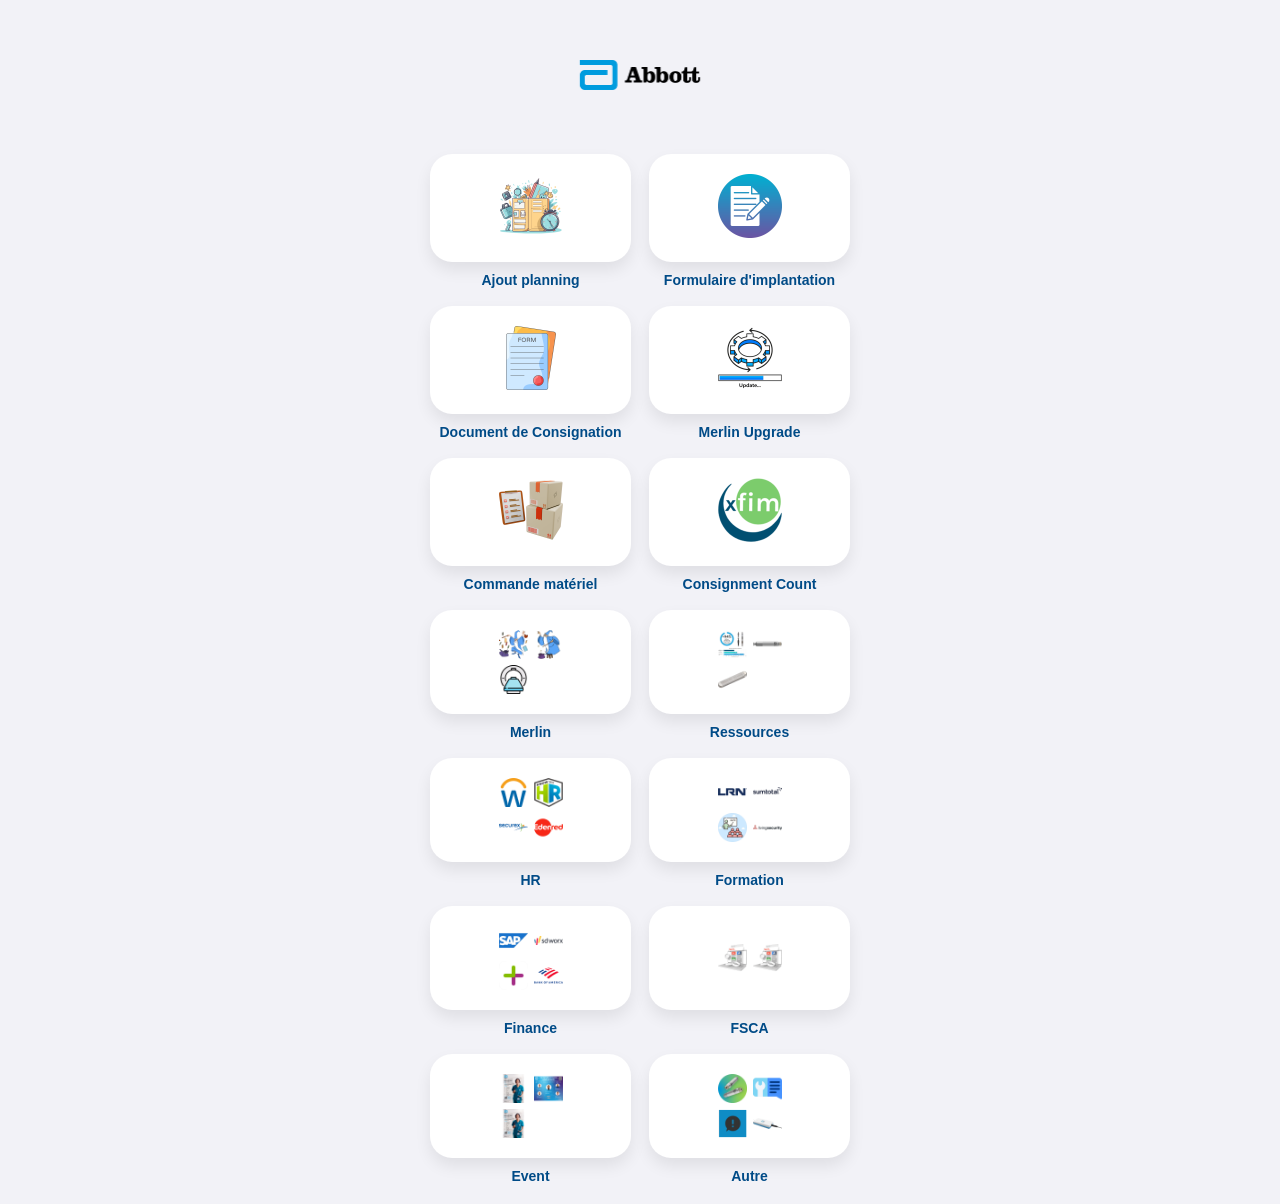
==== index.html @ 96d9dbb0 "Update index.html" ====
<!DOCTYPE html><html lang="fr">
<head>
<meta charset="UTF-8">
<meta name="viewport" content="width=device-width, initial-scale=1">
<title>Abbott Apps</title>

<style>
:root{
  --bg:#f2f2f7;
  --card:#ffffff;
  --blue:#004b87;
}

body{
  margin:0;
  padding:20px;
  font-family:-apple-system,BlinkMacSystemFont,"Segoe UI",Roboto,Arial;
  background:var(--bg);
}

/* Logo */
.logo{
  text-align:center;
  margin:10px 0 30px;
}
.logo img{
  max-width:180px;
}

/* Grid principale */
.grid{
  display:grid;
  grid-template-columns:repeat(2,1fr);
  gap:18px;
  max-width:420px;
  margin:0 auto;
}

/* Tuile app */
.tile{
  text-decoration:none;
  color:inherit;
  text-align:center;
}

.tile-icon{
  background:var(--card);
  border-radius:22px;
  padding:20px 0;
  box-shadow:0 8px 16px rgba(0,0,0,.08);
}
.tile-icon img{
  width:64px;
  height:64px;
}
.tile-label{
  margin-top:10px;
  font-size:14px;
  font-weight:600;
  color:var(--blue);
}

/* Aperçu dossier (iOS) */
.folder-preview{
  width:64px;
  height:64px;
  margin:0 auto;
  display:grid;
  grid-template-columns:repeat(2,1fr);
  gap:6px;
}
.folder-preview img{
  width:100%;
  height:100%;
  object-fit:contain;
}

/* Overlay */
.overlay{
  position:fixed;
  inset:0;
  background:rgba(0,0,0,.35);
  display:none;
  align-items:center;
  justify-content:center;
  z-index:1000;
}
.overlay.active{display:flex;}

/* Fenêtre dossier */
.panel{
  background:white;
  border-radius:30px;
  padding:24px;
  width:90%;
  max-width:420px;
}
.panel-header{
  display:flex;
  justify-content:space-between;
  font-weight:700;
  color:var(--blue);
  margin-bottom:18px;
}
.panel-grid{
  display:grid;
  grid-template-columns:repeat(2,1fr);
  gap:16px;
}
</style>
</head>

<body>

<!-- LOGO -->
<div class="logo">
  <img src="Abbottlogo_2.png" alt="Abbott">
</div>

<!-- GRILLE PRINCIPALE -->
<div class="grid">

<!-- APPS DIRECTES -->
<a class="tile" target="_blank" rel="noopener noreferrer"
 href="https://forms.office.com/pages/responsepage.aspx?id=V40mW28qBE6w3mk4WD1evKLq21s3LwhPggyn0MDS_MdUQlJFN1VFTFpBUjFTTzNJQlpKRjhQVzQ3UC4u&route=shorturl">
  <div class="tile-icon"><img src="icon-planning.png"></div>
  <div class="tile-label">Ajout planning</div>
</a>

<a class="tile" target="_blank" rel="noopener noreferrer"
 href="https://forms.cloud.microsoft/Pages/ResponsePage.aspx?id=V40mW28qBE6w3mk4WD1evKLq21s3LwhPggyn0MDS_MdUNzc3SVM0SEdFVVZTTzYySDAyMEg4N1Y3SC4u">
  <div class="tile-icon"><img src="icon-implantform.png"></div>
  <div class="tile-label">Formulaire d'implantation</div>
</a>

<a class="tile" target="_blank" rel="noopener noreferrer"
 href="https://forms.cloud.microsoft/Pages/ResponsePage.aspx?id=V40mW28qBE6w3mk4WD1evKLq21s3LwhPggyn0MDS_MdUNVdMNFUxVVYyM0o0MjlMQ1JNTk45QkU1RC4u">
  <div class="tile-icon"><img src="icon-form.png"></div>
  <div class="tile-label">Document de Consignation</div>
</a>

<a class="tile" target="_blank" rel="noopener noreferrer"
 href="https://forms.cloud.microsoft/r/ddPZnBPVP5">
  <div class="tile-icon"><img src="icon-upgrade.png"></div>
  <div class="tile-label">Merlin Upgrade</div>
</a>

<a class="tile" target="_blank" rel="noopener noreferrer"
 href="https://forms.office.com/pages/responsepage.aspx?id=V40mW28qBE6w3mk4WD1evKLq21s3LwhPggyn0MDS_MdUQ0NQSkcwMlRJT1lVOEJTWFJCQUVLSEk0Ti4u">
  <div class="tile-icon"><img src="icon-materiel.png"></div>
  <div class="tile-label">Commande matériel</div>
</a>

<a class="tile" target="_blank" rel="noopener noreferrer"
     href="https://xiam-md.oneabbott.com/fim">
    <div class="tile-icon"><img src="icon-xiam.png"></div>
    <div class="tile-label">Consignment Count</div>
</a>

<!-- DOSSIERS -->
<div class="tile" onclick="openFolder('merlin')">
  <div class="tile-icon">
    <div class="folder-preview">
      <img src="icon-merlin.png"><img src="icon-merlinorder.png">
      <img src="icon-mri.png">
    </div>
  </div>
  <div class="tile-label">Merlin</div>
</div>

<div class="tile" onclick="openFolder('resources')">
  <div class="tile-icon">
    <div class="folder-preview">
      <img src="icon-CSP.png"><img src="icon-aveir.png">
      <img src="icon-assert.png">
    </div>
  </div>
  <div class="tile-label">Ressources</div>
</div>

<div class="tile" onclick="openFolder('hr')">
  <div class="tile-icon">
    <div class="folder-preview">
      <img src="icon-workday.png"><img src="icon-HRAdmin.png">
      <img src="icon-securex.png"><img src="icon-Edenred.png">
    </div>
  </div>
  <div class="tile-label">HR</div>
</div>

<div class="tile" onclick="openFolder('formation')">
  <div class="tile-icon">
    <div class="folder-preview">
      <img src="icon-LERN.png"><img src="icon-LMS.png">
      <img src="icon-training.png"><img src="icon-security.png">
    </div>
  </div>
  <div class="tile-label">Formation</div>
</div>

<div class="tile" onclick="openFolder('finance')">
  <div class="tile-icon">
    <div class="folder-preview">
      <img src="icon-SAP.png"><img src="icon-sdworx.png">
      <img src="icon-equateplus.png"><img src="icon-boa.png">
    </div>
  </div>
  <div class="tile-label">Finance</div>
</div>

<div class="tile" onclick="openFolder('fsca')">
  <div class="tile-icon">
    <div class="folder-preview">
      <img src="icon-devicelookup.png"><img src="icon-devicelookup.png">
    </div>
  </div>
  <div class="tile-label">FSCA</div>
</div>
<div class="tile" onclick="openFolder('event')">
  <div class="tile-icon">
    <div class="folder-preview">
      <img src="icon-abbottaccademy.png"><img src="icon-tfopbxl.png">
      <img src="icon-nurseday.png">
    </div>
  </div>
  <div class="tile-label">Event</div>
</div>
<div class="tile" onclick="openFolder('autre')">
  <div class="tile-icon">
    <div class="folder-preview">
      <img src="icon-ajm.png"><img src="icon-gsd.png">
      <img src="icon-epiq.png"><img src="icon-link.png">
    </div>
  </div>
  <div class="tile-label">Autre</div>
</div>

</div>

<!-- ================= OVERLAYS ================= -->
<script>
function openFolder(id){ document.getElementById(id).classList.add('active'); }
function closeFolder(id){ document.getElementById(id).classList.remove('active'); }
</script>

<!-- ===== MERLIN ===== -->
<div class="overlay" id="merlin" onclick="closeFolder('merlin')">
<div class="panel" onclick="event.stopPropagation()">
<div class="panel-header">Merlin <span onclick="closeFolder('merlin')">✕</span></div>
<div class="panel-grid">
  <a class="tile" target="_blank" rel="noopener noreferrer"
     href="https://forms.office.com/Pages/ResponsePage.aspx?id=V40mW28qBE6w3mk4WD1evKLq21s3LwhPggyn0MDS_MdUNVVDN1FTRVZLVUQ2OE05MjIxNVpOQlJIOS4u">
    <div class="tile-icon"><img src="icon-merlinorder.png"></div>
    <div class="tile-label">Commande Merlin</div>
  </a>
  <a class="tile" target="_blank" rel="noopener noreferrer"
     href="https://www.merlin.net/">
    <div class="tile-icon"><img src="icon-merlin.png"></div>
    <div class="tile-label">Merlin.Net</div><img src="icon-merlinlist.png"></div>
  </a>
  <a class="tile" target="_blank" rel="noopener noreferrer"
     href="https://mri.merlin.net/">
    <div class="tile-icon"><img src="icon-mri.png"></div>
    <div class="tile-label">MRI Merlin</div>
  </a>
  <a class="tile" target="_blank" rel="noopener noreferrer"
     href="https://apps.powerapps.com/play/e/default-5b268d57-2a6f-4e04-b0de-6938583d5ebc/a/cd7ff2e9-7757-49a5-accb-d3266a6656bb?tenantId=5b268d57-2a6f-4e04-b0de-6938583d5ebc&hint=edd39fe0-556e-4cfa-a5f7-b3f5476e980d&sourcetime=1781686715401">
    <div class="tile-icon"><img src="icon-merlinlist.png"></div>
    <div class="tile-label">Merlin List</div>
  </a>
</div>
</div>
</div>

<!-- ===== RESSOURCES ===== -->
<div class="overlay" id="resources" onclick="closeFolder('resources')">
<div class="panel" onclick="event.stopPropagation()">
<div class="panel-header">Ressources <span onclick="closeFolder('resources')">✕</span></div>
<div class="panel-grid">
  <a class="tile" target="_blank" rel="noopener noreferrer"
     href="https://abbott.sharepoint.com/sites/EMEA-CRM-BCCMktg/SitePages/EMEA%20LBBp%20Resources.aspx">
    <div class="tile-icon"><img src="icon-CSP.png"></div>
    <div class="tile-label">CSP Resources</div>
  </a>
  <a class="tile" target="_blank" rel="noopener noreferrer"
     href="https://abbott.sharepoint.com/sites/BE-CRM-EMEAAVEIRRC/SitePages/SCHome.aspx">
    <div class="tile-icon"><img src="icon-aveir.png"></div>
    <div class="tile-label">Aveir Resources</div>
  </a>
  <a class="tile" target="_blank" rel="noopener noreferrer"
     href="https://abbott.sharepoint.com/sites/EMEA-CRM-BCCMktg/SitePages/EMEA-ICM-Resources.aspx">
    <div class="tile-icon"><img src="icon-assert.png"></div>
    <div class="tile-label">Assert-IQ Resources</div>
  </a>
</div>
</div>
</div>

<!-- ===== HR ===== -->
<div class="overlay" id="hr" onclick="closeFolder('hr')">
<div class="panel" onclick="event.stopPropagation()">
<div class="panel-header">HR <span onclick="closeFolder('hr')">✕</span></div>
<div class="panel-grid">
  <a class="tile" target="_blank" rel="noopener noreferrer"
     href="https://wd5.myworkday.com/abbott/d/home.htmld">
    <div class="tile-icon"><img src="icon-workday.png"></div>
    <div class="tile-label">Workday</div>
  </a>
  <a class="tile" target="_blank" rel="noopener noreferrer"
     href="https://abbott.sharepoint.com/sites/abbottHR-BE">
    <div class="tile-icon"><img src="icon-HRAdmin.png"></div>
    <div class="tile-label">HR Admin</div>
  </a>
  <a class="tile" target="_blank" rel="noopener noreferrer"
     href="https://hraccent.securex.eu/hraccent/ess/hraoneabbott_prod">
    <div class="tile-icon"><img src="icon-securex.png"></div>
    <div class="tile-label">Securex</div>
  </a>
  <a class="tile" target="_blank" rel="noopener noreferrer"
     href="https://abbott.engagement.edenred.be/signin">
    <div class="tile-icon"><img src="icon-Edenred.png"></div>
    <div class="tile-label">Edenred</div>
  </a>
  <a class="tile" target="_blank" rel="noopener noreferrer"
     href="https://cloud.workhuman.com/store/#/abbott">
    <div class="tile-icon"><img src="icon-awards.png"></div>
    <div class="tile-label">Abbott Awards</div>
  </a>
</div>
</div>
</div>

<!-- ===== FORMATION ===== -->
<div class="overlay" id="formation" onclick="closeFolder('formation')">
<div class="panel" onclick="event.stopPropagation()">
<div class="panel-header">Formation <span onclick="closeFolder('formation')">✕</span></div>
<div class="panel-grid">
  <a class="tile" target="_blank" rel="noopener noreferrer"
     href="https://abbottlabs-console.lrn.com/auth/login">
    <div class="tile-icon"><img src="icon-LERN.png"></div>
    <div class="tile-label">LERN</div>
  </a>
  <a class="tile" target="_blank" rel="noopener noreferrer"
     href="https://abbottmed.sumtotal.host/rcore/c/dash/home">
    <div class="tile-icon"><img src="icon-LMS.png"></div>
    <div class="tile-label">LMS</div>
  </a>
  <a class="tile" target="_blank" rel="noopener noreferrer"
     href="https://abbott.sharepoint.com/sites/abbottHR-Training/SitePages/fr/Home.aspx">
    <div class="tile-icon"><img src="icon-training.png"></div>
    <div class="tile-label">Abbott Training</div>
  </a>
  <a class="tile" target="_blank" rel="noopener noreferrer"
     href="https://app.livingsecurity.com/login">
    <div class="tile-icon"><img src="icon-security.png"></div>
    <div class="tile-label">Living Security</div>
  </a>
</div>
</div>
</div>

<!-- ===== FINANCE ===== -->
<div class="overlay" id="finance" onclick="closeFolder('finance')">
<div class="panel" onclick="event.stopPropagation()">
<div class="panel-header">Finance <span onclick="closeFolder('finance')">✕</span></div>
<div class="panel-grid">
  <a class="tile" target="_blank" rel="noopener noreferrer"
     href="https://www.concursolutions.com/">
    <div class="tile-icon"><img src="icon-SAP.png"></div>
    <div class="tile-label">SAP Concur</div>
  </a>
  <a class="tile" target="_blank" rel="noopener noreferrer"
     href="https://auth.sdworx.com/cia/identitystore.web.loginpages/main/login?language=fr">
    <div class="tile-icon"><img src="icon-sdworx.png"></div>
    <div class="tile-label">My SD Worx</div>
  </a>
  <a class="tile" target="_blank" rel="noopener noreferrer"
     href="https://www.na.equateplus.com/EquatePlusParticipant2/start?login">
    <div class="tile-icon"><img src="icon-equateplus.png"></div>
    <div class="tile-label">EquatePlus</div>
  </a>
  <a class="tile" target="_blank" rel="noopener noreferrer"
     href="https://spacardportal.works.com/gar/login">
    <div class="tile-icon"><img src="icon-boa.png"></div>
    <div class="tile-label">Bank of America</div>
  </a>
</div>
</div>
</div>

<!-- ===== FSCA ===== -->
<div class="overlay" id="fsca" onclick="closeFolder('fsca')">
<div class="panel" onclick="event.stopPropagation()">
<div class="panel-header">FSCA <span onclick="closeFolder('fsca')">✕</span></div>
<div class="panel-grid">
  <a class="tile" target="_blank" rel="noopener noreferrer"
     href="https://www.cardiovascular.abbott/int/en/hcp/product-advisories/laser-adhesion-safety-lookup.html">
    <div class="tile-icon"><img src="icon-devicelookup.png"></div>
    <div class="tile-label">Device Lookup 2022</div>
  </a>
  <a class="tile" target="_blank" rel="noopener noreferrer"
     href="https://www.cardiovascular.abbott/int/en/hcp/product-advisories/pacemaker-safety-lookup-2025.html">
    <div class="tile-icon"><img src="icon-devicelookup.png"></div>
    <div class="tile-label">Device Lookup 2025</div>
  </a>
</div>
</div>
</div>
<!-- ===== EVENT ===== -->
<div class="overlay" id="event" onclick="closeFolder('event')">
<div class="panel" onclick="event.stopPropagation()">
<div class="panel-header">Event <span onclick="closeFolder('event')">✕</span></div>
<div class="panel-grid">

  <a class="tile" target="_blank" rel="noopener noreferrer"
     href="https://form.jotform.com/260764449340359">
    <div class="tile-icon"><img src="icon-nurseday.png"></div>
    <div class="tile-label">Abbott Nurse Day</div>
  </a>

  <a class="tile" target="_blank" rel="noopener noreferrer"
     href="https://form.jotform.com/260763648438367">
    <div class="tile-icon"><img src="icon-abbottaccademy.png"></div>
    <div class="tile-label">Abbott Accademy</div>
  </a>

  <a class="tile" target="_blank" rel="noopener noreferrer"
     href="https://form.jotform.com/261591379435365">
    <div class="tile-icon"><img src="icon-tfopbxl.png"></div>
    <div class="tile-label">BXL - The Future Of Pacing</div>
  </a>

</div>
</div>
</div>
<!-- ===== AUTRE ===== -->
<div class="overlay" id="autre" onclick="closeFolder('autre')">
<div class="panel" onclick="event.stopPropagation()">
<div class="panel-header">Autre <span onclick="closeFolder('autre')">✕</span></div>
<div class="panel-grid">
    <a class="tile" target="_blank" rel="noopener noreferrer"
     href="https://app.powerbi.com/groups/me/apps/169567ac-bf9f-4056-b380-1fc6eaa6d185/reports/d0700510-63d1-4b7d-84bb-e9ee0abad2cb">
    <div class="tile-icon"><img src="icon-ajm.png"></div>
    <div class="tile-label">Aveir Job Manager</div>
  </a>
  <a class="tile" target="_blank" rel="noopener noreferrer"
     href="https://abbottprod.service-now.com/esc">
    <div class="tile-icon"><img src="icon-gsd.png"></div>
    <div class="tile-label">GSD</div>
  </a>
  <a class="tile" target="_blank" rel="noopener noreferrer"
     href="https://abbott.etq.com/prod/reliance">
    <div class="tile-icon"><img src="icon-epiq.png"></div>
    <div class="tile-label">EPIQ</div>
  </a>
<a class="tile" target="_blank" rel="noopener noreferrer"
   href="https://apps.powerapps.com/play/e/default-5b268d57-2a6f-4e04-b0de-6938583d5ebc/a/5b147606-0c5c-4e29-8853-403c1ab99ebd?tenantId=5b268d57-2a6f-4e04-b0de-6938583d5ebc&hint=b6bda781-b617-4226-8f52-3d5e251d5c75&sourcetime=1776716773682">
  <div class="tile-icon"><img src="icon-link.png"></div>
  <div class="tile-label">Aveir Link App</div>
</a>
<a class="tile" target="_blank" rel="noopener noreferrer"
   href="https://esc.oneabbott.com/">
  <div class="tile-icon"><img src="icon-esc.png"></div>
  <div class="tile-label">Email Signature</div>
</a>
<a class="tile" target="_blank" rel="noopener noreferrer"
   href="https://my.dkv-mobility.com/dashboard/?customerNo=4301856740">
  <div class="tile-icon"><img src="icon-DKV.png"></div>
  <div class="tile-label">DKV Cockpit</div>
</a>
</div>
</div>
</div>

</body>
</html>
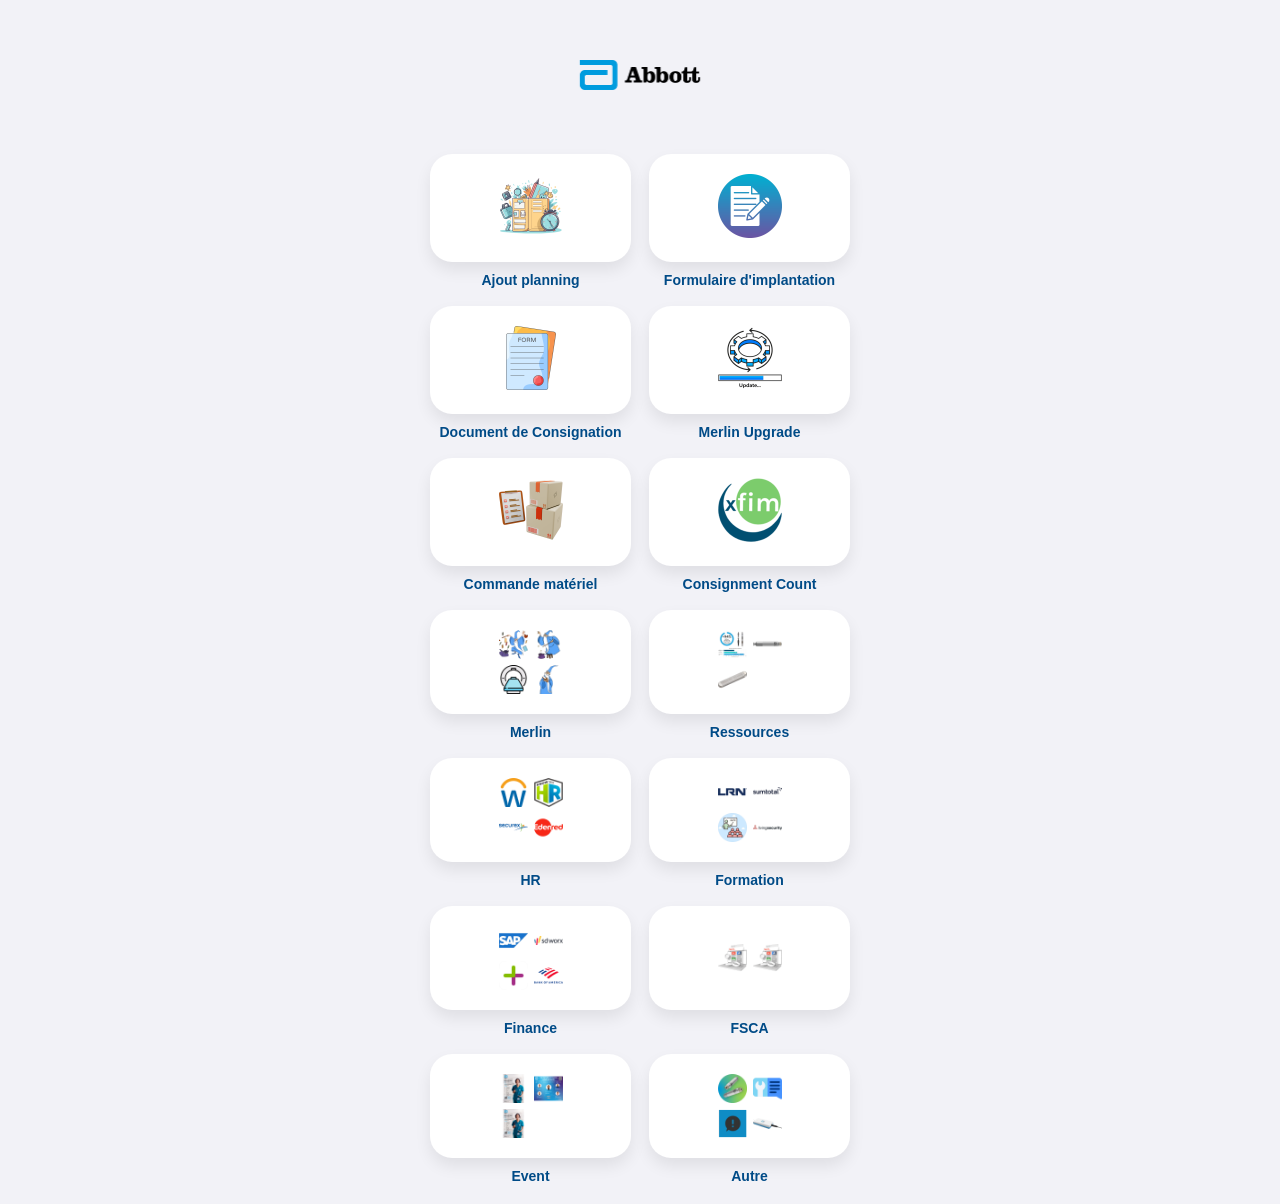
==== commit 98d4c29f: "Update index.html" ====
--- a/index.html
+++ b/index.html
@@ -163,7 +163,7 @@
   <div class="tile-icon">
     <div class="folder-preview">
       <img src="icon-merlin.png"><img src="icon-merlinorder.png">
-      <img src="icon-mri.png">
+      <img src="icon-mri.png"><img src="icon-merlinlist.png">
     </div>
   </div>
   <div class="tile-label">Merlin</div>
@@ -257,7 +257,7 @@
   <a class="tile" target="_blank" rel="noopener noreferrer"
      href="https://www.merlin.net/">
     <div class="tile-icon"><img src="icon-merlin.png"></div>
-    <div class="tile-label">Merlin.Net</div><img src="icon-merlinlist.png"></div>
+    <div class="tile-label">Merlin.Net</div>
   </a>
   <a class="tile" target="_blank" rel="noopener noreferrer"
      href="https://mri.merlin.net/">
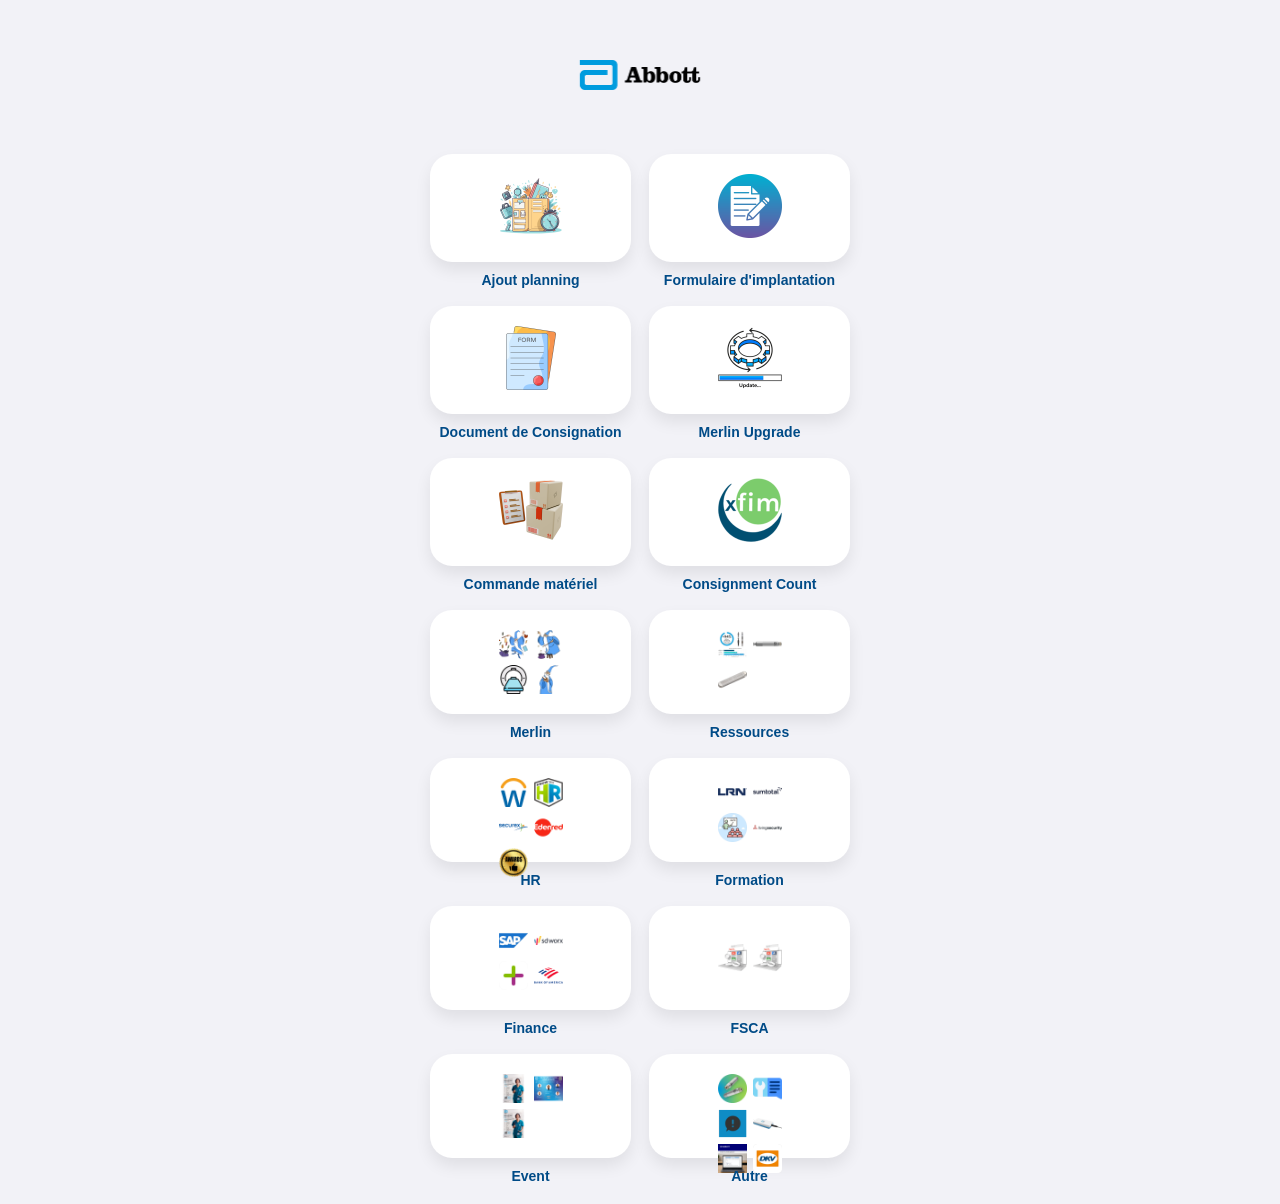
==== commit dc594fd5: "Update index.html" ====
--- a/index.html
+++ b/index.html
@@ -184,6 +184,7 @@
     <div class="folder-preview">
       <img src="icon-workday.png"><img src="icon-HRAdmin.png">
       <img src="icon-securex.png"><img src="icon-Edenred.png">
+      <img src="icon-awards.png">
     </div>
   </div>
   <div class="tile-label">HR</div>
@@ -231,6 +232,7 @@
     <div class="folder-preview">
       <img src="icon-ajm.png"><img src="icon-gsd.png">
       <img src="icon-epiq.png"><img src="icon-link.png">
+      <img src="icon-esc.png"><img src="icon-DKV.png">
     </div>
   </div>
   <div class="tile-label">Autre</div>
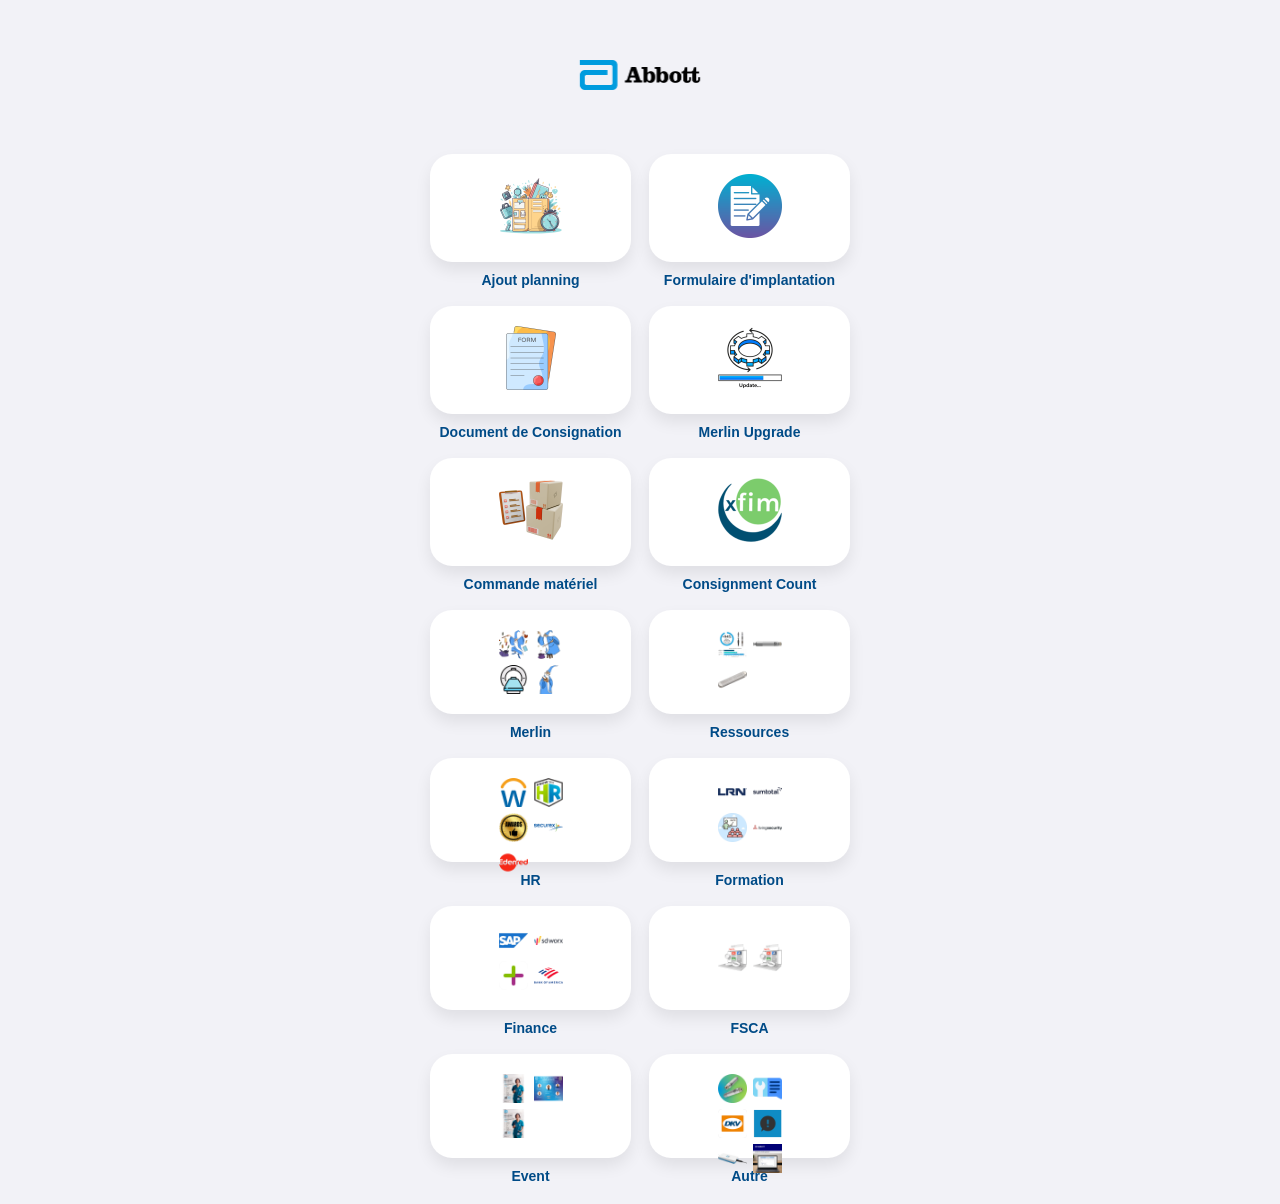
==== commit 49f09424: "Update index.html" ====
--- a/index.html
+++ b/index.html
@@ -182,9 +182,8 @@
 <div class="tile" onclick="openFolder('hr')">
   <div class="tile-icon">
     <div class="folder-preview">
-      <img src="icon-workday.png"><img src="icon-HRAdmin.png">
+      <img src="icon-workday.png"><img src="icon-HRAdmin.png"><img src="icon-awards.png">
       <img src="icon-securex.png"><img src="icon-Edenred.png">
-      <img src="icon-awards.png">
     </div>
   </div>
   <div class="tile-label">HR</div>
@@ -230,9 +229,8 @@
 <div class="tile" onclick="openFolder('autre')">
   <div class="tile-icon">
     <div class="folder-preview">
-      <img src="icon-ajm.png"><img src="icon-gsd.png">
-      <img src="icon-epiq.png"><img src="icon-link.png">
-      <img src="icon-esc.png"><img src="icon-DKV.png">
+      <img src="icon-ajm.png"><img src="icon-gsd.png"><img src="icon-DKV.png">
+      <img src="icon-epiq.png"><img src="icon-link.png"><img src="icon-esc.png">
     </div>
   </div>
   <div class="tile-label">Autre</div>
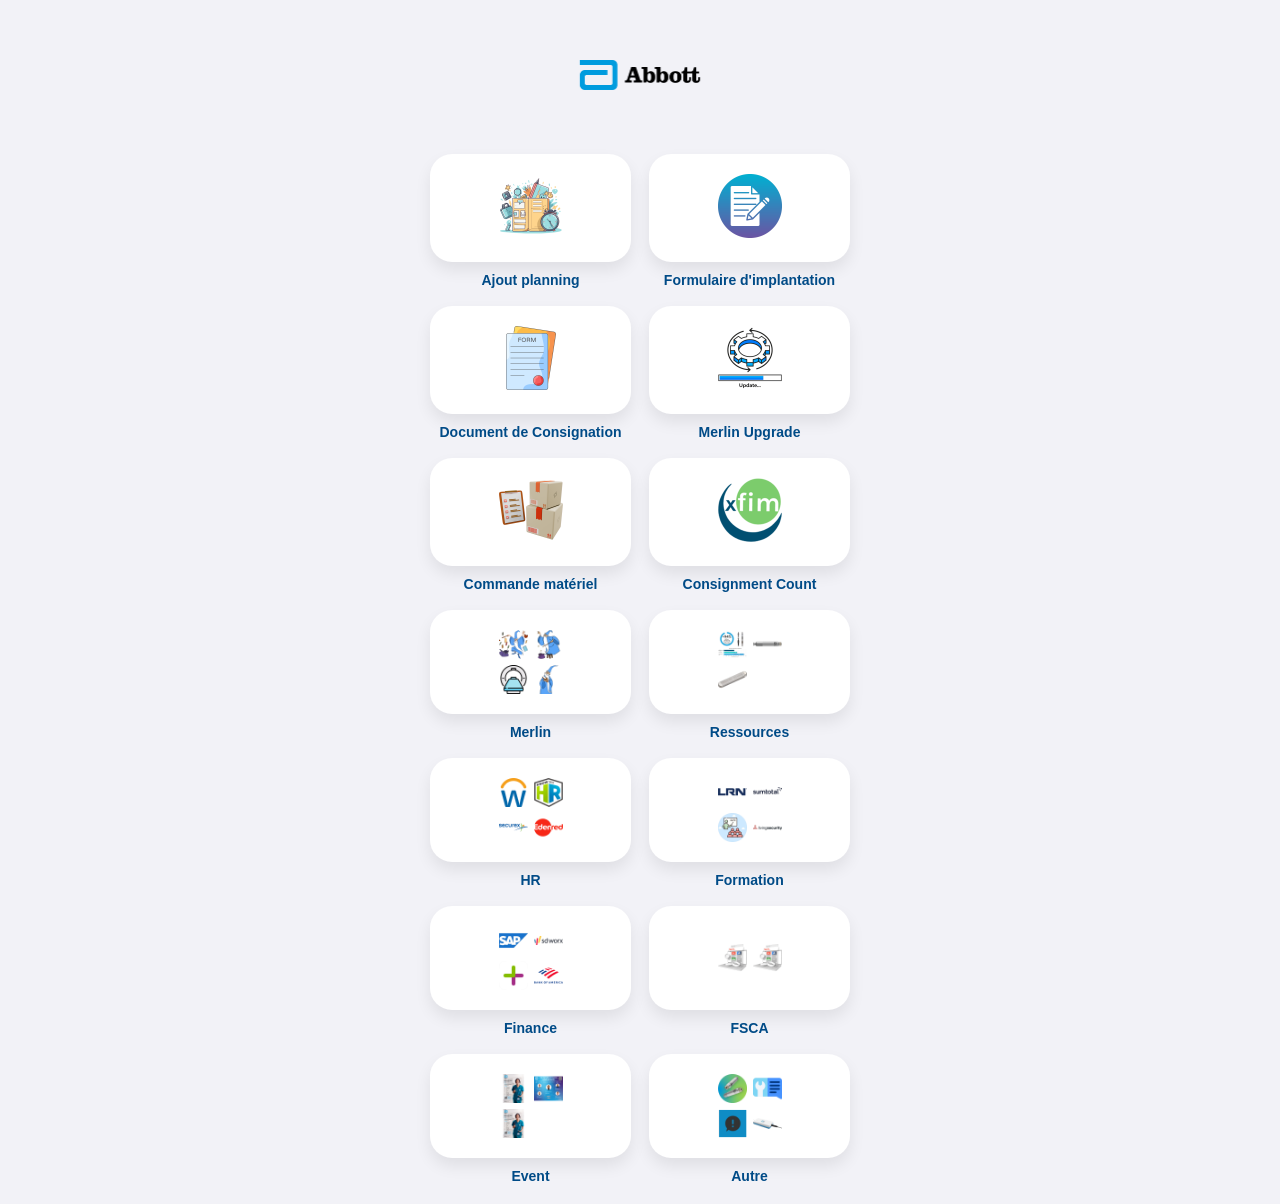
==== commit 415499e5: "Update index.html" ====
--- a/index.html
+++ b/index.html
@@ -182,7 +182,7 @@
 <div class="tile" onclick="openFolder('hr')">
   <div class="tile-icon">
     <div class="folder-preview">
-      <img src="icon-workday.png"><img src="icon-HRAdmin.png"><img src="icon-awards.png">
+      <img src="icon-workday.png"><img src="icon-HRAdmin.png">
       <img src="icon-securex.png"><img src="icon-Edenred.png">
     </div>
   </div>
@@ -229,8 +229,8 @@
 <div class="tile" onclick="openFolder('autre')">
   <div class="tile-icon">
     <div class="folder-preview">
-      <img src="icon-ajm.png"><img src="icon-gsd.png"><img src="icon-DKV.png">
-      <img src="icon-epiq.png"><img src="icon-link.png"><img src="icon-esc.png">
+      <img src="icon-ajm.png"><img src="icon-gsd.png">
+      <img src="icon-epiq.png"><img src="icon-link.png">
     </div>
   </div>
   <div class="tile-label">Autre</div>
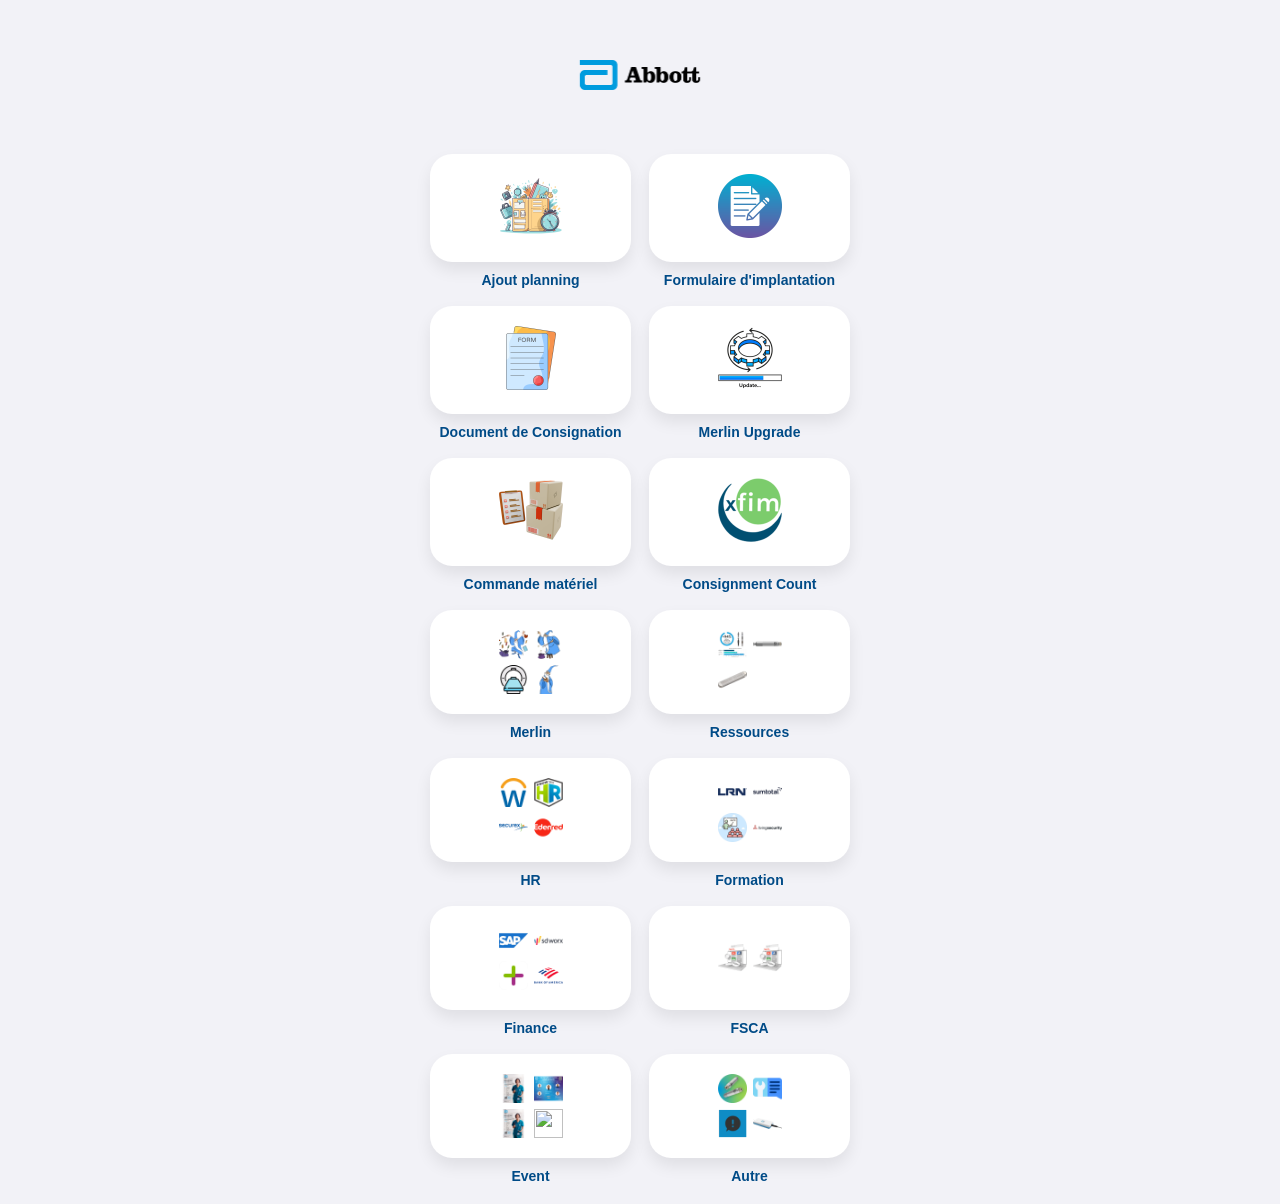
==== commit ee474fd5: "Update index.html" ====
--- a/index.html
+++ b/index.html
@@ -221,7 +221,7 @@
   <div class="tile-icon">
     <div class="folder-preview">
       <img src="icon-abbottaccademy.png"><img src="icon-tfopbxl.png">
-      <img src="icon-nurseday.png">
+      <img src="icon-nurseday.png"><img src="icon-colloquelux.png">
     </div>
   </div>
   <div class="tile-label">Event</div>
@@ -327,6 +327,11 @@
     <div class="tile-icon"><img src="icon-awards.png"></div>
     <div class="tile-label">Abbott Awards</div>
   </a>
+  <a class="tile" target="_blank" rel="noopener noreferrer"
+     href="https://gillefx1.github.io/Abbott/planning.html">
+    <div class="tile-icon"><img src="icon-leave.png"></div>
+    <div class="tile-label">Planning congés/gardes</div>
+  </a>
 </div>
 </div>
 </div>
@@ -429,6 +434,12 @@
      href="https://form.jotform.com/261591379435365">
     <div class="tile-icon"><img src="icon-tfopbxl.png"></div>
     <div class="tile-label">BXL - The Future Of Pacing</div>
+  </a>
+  
+  <a class="tile" target="_blank" rel="noopener noreferrer"
+     href="https://form.jotform.com/261314666684363">
+    <div class="tile-icon"><img src="icon-colloquelux.png"></div>
+    <div class="tile-label">28e Colloque Lux</div>
   </a>
 
 </div>
